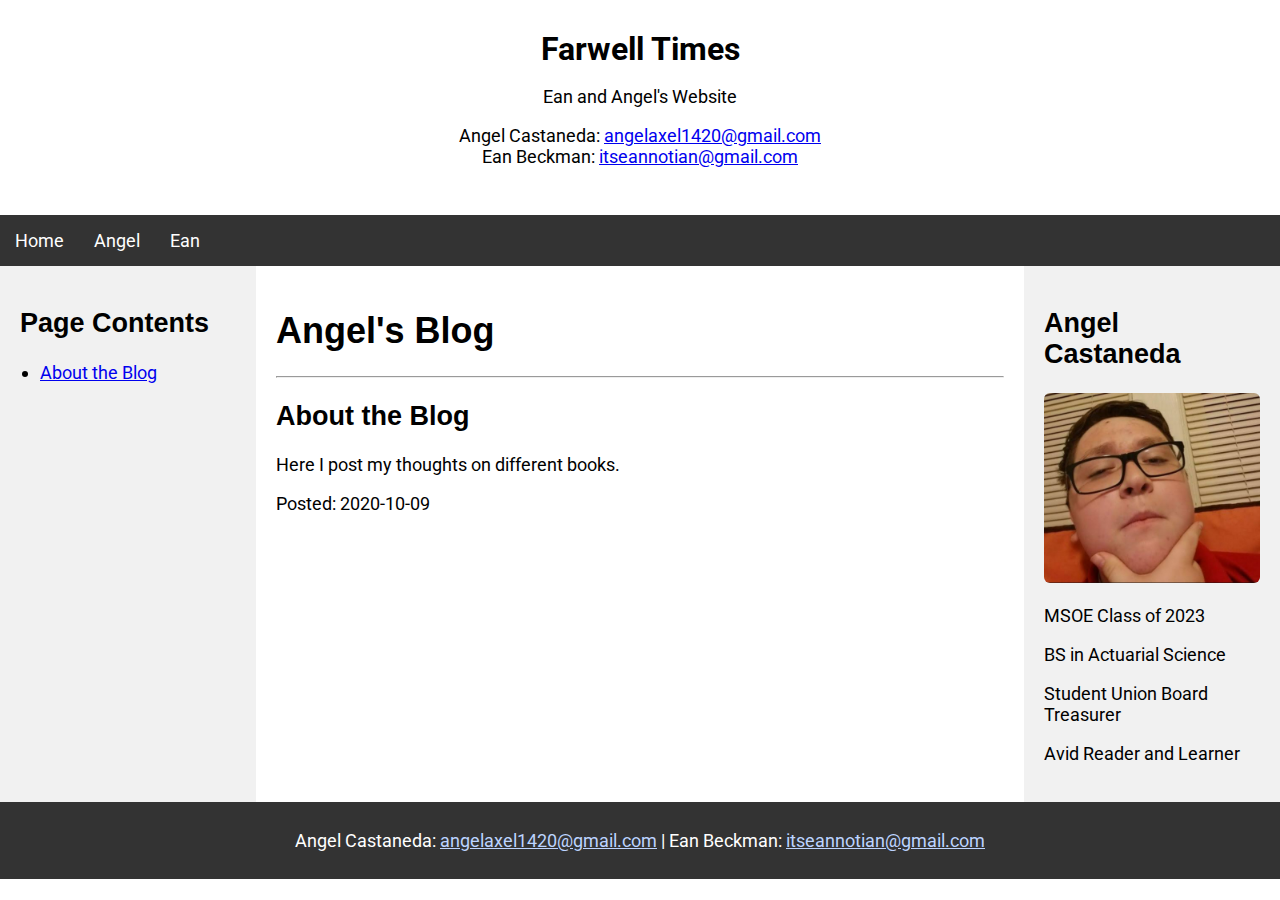
==== angel_index.html @ 976a1f8c "Initial commit" ====
<!DOCTYPE html>
<html lang="en-US">
  <head>
    <meta charset="utf-8" />
    <meta name="author" content="Alexander R Scerba" />
    <meta name="description" content="A testing ground for basic web development and a place to post my project updates and other things about myself." />
    <meta name="viewport" content="width-device-width, initial-scale=1" />
    <title>Farwell Times - Angel</title>
    <link rel="stylesheet" href="style.css" />
    <link rel="shortcut icon" href="StreetSignLogo.ico" type="image/x-icon" />
  </head>
  <body>
    <header>
      <span id="name">Farwell Times</span>
      <p>Ean and Angel's Website</p>
      <p id="top-contact">Angel Castaneda: <a href="mailto:angelaxel1420@gmail.com">angelaxel1420@gmail.com</a><br />Ean Beckman: <a href="mailto:itseannotian@gmail.com">itseannotian@gmail.com</a></p>
    </header>
    <nav>
      <a href="index.html">Home</a>
      <a href="angel_index.html">Angel</a>
      <a href="ean_index.html">Ean</a>
    </nav>
    <div class="content">
      <aside>
        <h2>Page Contents</h2>
        <ul>
          <li><a href="#2020-10-09">About the Blog</a></li>
        </ul>
      </aside>
      <main>
        <h1>Angel's Blog</h1>
        <hr />
        <article id="2020-10-09">
          <h2>About the Blog</h2>
          <p>Here I post my thoughts on different books.</p>
      	  <p>Posted: 2020-10-09</p>
        </article>
      </main>
      <aside>
        <h2>Angel Castaneda</h2>
        <img id="angel" src="Pictures/angel_profile.jpg" alt="Angel Castaneda with a 'thinking' look on face." />
        <p>MSOE Class of 2023</p>
        <p>BS in Actuarial Science</p>
        <p>Student Union Board Treasurer</p>
        <p>Avid Reader and Learner</p>
      </aside>
    </div>
    <footer>
      <p>Angel Castaneda: <a id="email" href="mailto:angelaxel1420@gmail.com">angelaxel1420@gmail.com</a> | 
        Ean Beckman: <a id="email" href="mailto:itseannotian@gmail.com">itseannotian@gmail.com</a></p>

      <!--<p id="angel-contact">Angel Castaneda: <a id="email" href="mailto:angelaxel1420@gmail.com">angelaxel1420@gmail.com</a></p>
      <p id="seperator"> | </p>
      <p id="ean-contact">Ean Beckman: <a id="email" href="mailto:itseannotian@gmail.com">itseannotian@gmail.com</a></p>-->
    </footer>
  </body>
</html>
---- style.css ----
@import url('https://fonts.googleapis.com/css?family=Roboto');

* {
  box-sizing: border-box;
}

body {
  font-family: 'Roboto', sans-serif;
  font-size: large;
  margin: 0;
}

img {
  max-width: 100%;
  border-radius: 6px;
}

header {
  /*display: flex;
  flex-wrap: wrap;*/
  
  padding: 30px;
  text-align: center;
}

header p {
  text-align: center;
}

/*
#main_logo {
  flex: 50%;
  border-radius: 0px;
  padding: 10px;
}

#header_text {
  flex: 50%;
  text-align: right;
  padding: 25px;
}*/

#name {
  font-weight: bold;
  font-size: xx-large;
}

/*Old stuff*/
nav {
  display: flex;
  background-color: #333;
}

nav a { 
  color: white;
  text-align: center;
  padding: 15px;
  text-decoration: none;
}

#gh_logo {
  text-align: center;
  padding: 10px 15px 5px 15px;
}

nav img {
  width: 30px;
}

nav a:hover {
  color: black;
  background-color: #ddd;
}

h1, h2, h3, h4, h5, h6 {
  font-family: 'Arial';
}
/*END old stuff*/

.content {
  display: flex;
  flex-wrap: wrap;
}

ul {
  padding-left: 20px;
}

figure {
  margin: 10px;
  border: 2px #333 solid;
  border-radius: 6px;
  padding: 20px 20px 5px 20px;
}

main {
  flex: 60%;
  padding: 20px;
}

main p {
  text-align: justify;
}

aside {
  flex: 20%;
  max-width: 20%;
  padding: 20px;
  background-color: #f1f1f1;
}

footer {
  /*display: flex;*/
  margin: 0;
  padding: 10px;
  color: white;
  background-color: #333;
}

footer a {
  color: rgb(189, 212, 255);
  padding: 0;
}

footer p {
  text-align: center;
}

/*
#angel-contact, #ean-contact {
  flex-direction: row;
  align-content: center;
}

#seperator {
  flex-direction: row;
  align-content: center;
  padding: 0, 10px;
}
*/

@media screen and 
(max-width: 720px) {
  header, .content {
    flex-direction: column;
  }
  aside {
    max-width: 100%;
  }
}

@media only screen 
and (max-width: 510px) {
  body {
    font-size: large;
  }
  header, .content {
    flex-direction: column;
  }
  #top-contact {
    display: none;
  }
  nav {
    flex-direction: column;
  }
  nav a {
    padding: 6%; 
  }
  aside { 
    max-width: 100%;
  }
  /*
  #angel-contact, #ean-contact {
    flex-direction: column;
    padding: 10px;
  }
  #seperator {
    display: none;
  }
  */
}
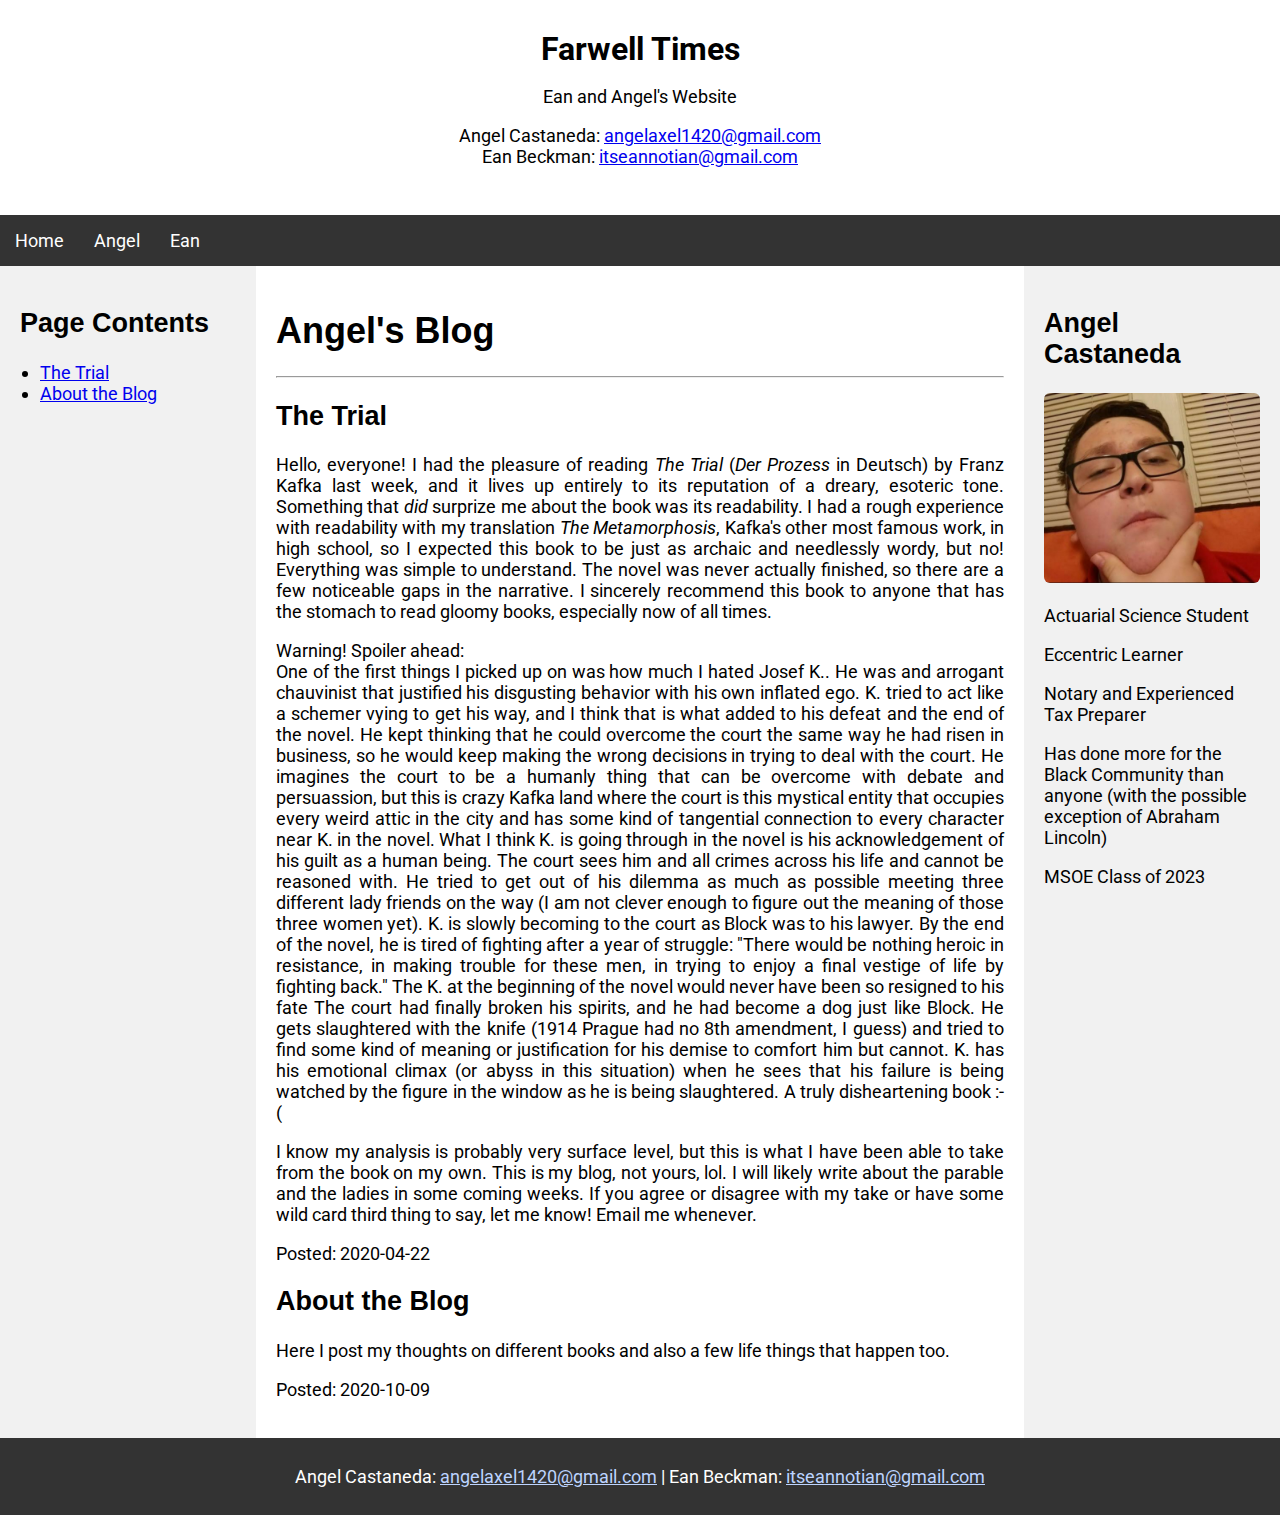
==== commit e0179363: "The Trial Added & About the Blog updated" ====
--- a/angel_index.html
+++ b/angel_index.html
@@ -24,25 +24,33 @@
       <aside>
         <h2>Page Contents</h2>
         <ul>
+          <li><a href="#2021-04-22">The Trial</a></li>
           <li><a href="#2020-10-09">About the Blog</a></li>
         </ul>
       </aside>
       <main>
         <h1>Angel's Blog</h1>
         <hr />
+        <article id="2021-04-22">
+          <h2>The Trial</h2>
+          <p>Hello, everyone! I had the pleasure of reading <i>The Trial</i> (<i>Der Prozess</i> in Deutsch) by Franz Kafka last week, and it lives up entirely to its reputation of a dreary, esoteric tone. Something that <i>did</i> surprize me about the book was its readability. I had a rough experience with readability with my translation <i>The Metamorphosis</i>, Kafka's other most famous work, in high school, so I expected this book to be just as archaic and needlessly wordy, but no! Everything was simple to understand. The novel was never actually finished, so there are a few noticeable gaps in the narrative. I sincerely recommend this book to anyone that has the stomach to read gloomy books, especially now of all times.</p>
+          <p>Warning! Spoiler ahead:<br />One of the first things I picked up on was how much I hated Josef K.. He was and arrogant chauvinist that justified his disgusting behavior with his own inflated ego. K. tried to act like a schemer vying to get his way, and I think that is what added to his defeat and the end of the novel. He kept thinking that he could overcome the court the same way he had risen in business, so he would keep making the wrong decisions in trying to deal with the court. He imagines the court to be a humanly thing that can be overcome with debate and persuassion, but this is crazy Kafka land where the court is this mystical entity that occupies every weird attic in the city and has some kind of tangential connection to every character near K. in the novel. What I think K. is going through in the novel is his acknowledgement of his guilt as a human being. The court sees him and all crimes across his life and cannot be reasoned with. He tried to get out of his dilemma as much as possible meeting three different lady friends on the way (I am not clever enough to figure out the meaning of those three women yet). K. is slowly becoming to the court as Block was to his lawyer. By the end of the novel, he is tired of fighting after a year of struggle: "There would be nothing heroic in resistance, in making trouble for these men, in trying to enjoy a final vestige of life by fighting back." The K. at the beginning of the novel would never have been so resigned to his fate The court had finally broken his spirits, and he had become a dog just like Block. He gets slaughtered with the knife (1914 Prague had no 8th amendment, I guess) and tried to find some kind of meaning or justification for his demise to comfort him but cannot. K. has his emotional climax (or abyss in this situation) when he sees that his failure is being watched by the figure in the window as he is being slaughtered. A truly disheartening book :-(</p>
+          <p>I know my analysis is probably very surface level, but this is what I have been able to take from the book on my own. This is my blog, not yours, lol. I will likely write about the parable and the ladies in some coming weeks. If you agree or disagree with my take or have some wild card third thing to say, let me know! Email me whenever.</p>
+          <p>Posted: 2020-04-22</p>
         <article id="2020-10-09">
           <h2>About the Blog</h2>
-          <p>Here I post my thoughts on different books.</p>
+          <p>Here I post my thoughts on different books and also a few life things that happen too.</p>
       	  <p>Posted: 2020-10-09</p>
         </article>
       </main>
       <aside>
         <h2>Angel Castaneda</h2>
         <img id="angel" src="Pictures/angel_profile.jpg" alt="Angel Castaneda with a 'thinking' look on face." />
+        <p>Actuarial Science Student</p>
+        <p>Eccentric Learner</p>
+        <p>Notary and Experienced Tax Preparer</p>
+        <p>Has done more for the Black Community than anyone (with the possible exception of Abraham Lincoln)</p>
         <p>MSOE Class of 2023</p>
-        <p>BS in Actuarial Science</p>
-        <p>Student Union Board Treasurer</p>
-        <p>Avid Reader and Learner</p>
       </aside>
     </div>
     <footer>
@@ -54,4 +62,4 @@
       <p id="ean-contact">Ean Beckman: <a id="email" href="mailto:itseannotian@gmail.com">itseannotian@gmail.com</a></p>-->
     </footer>
   </body>
-</html>+</html>
